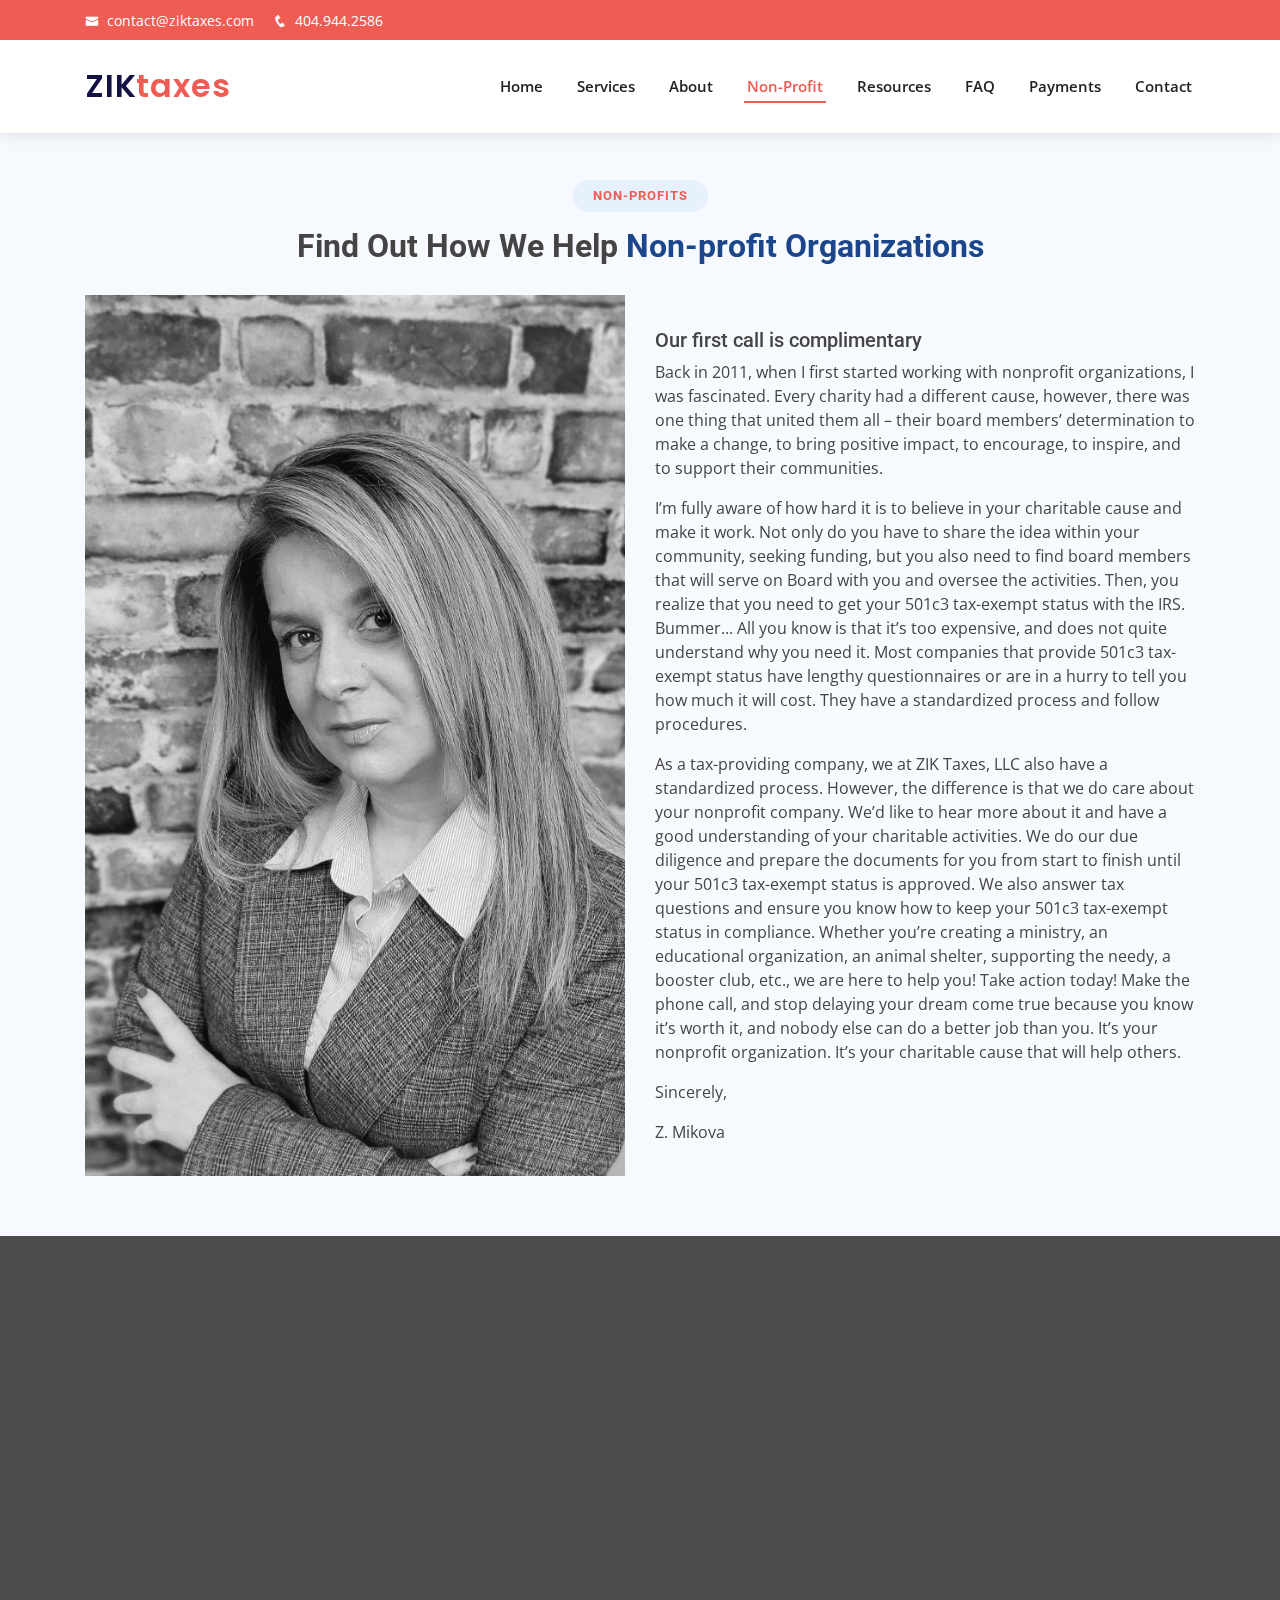
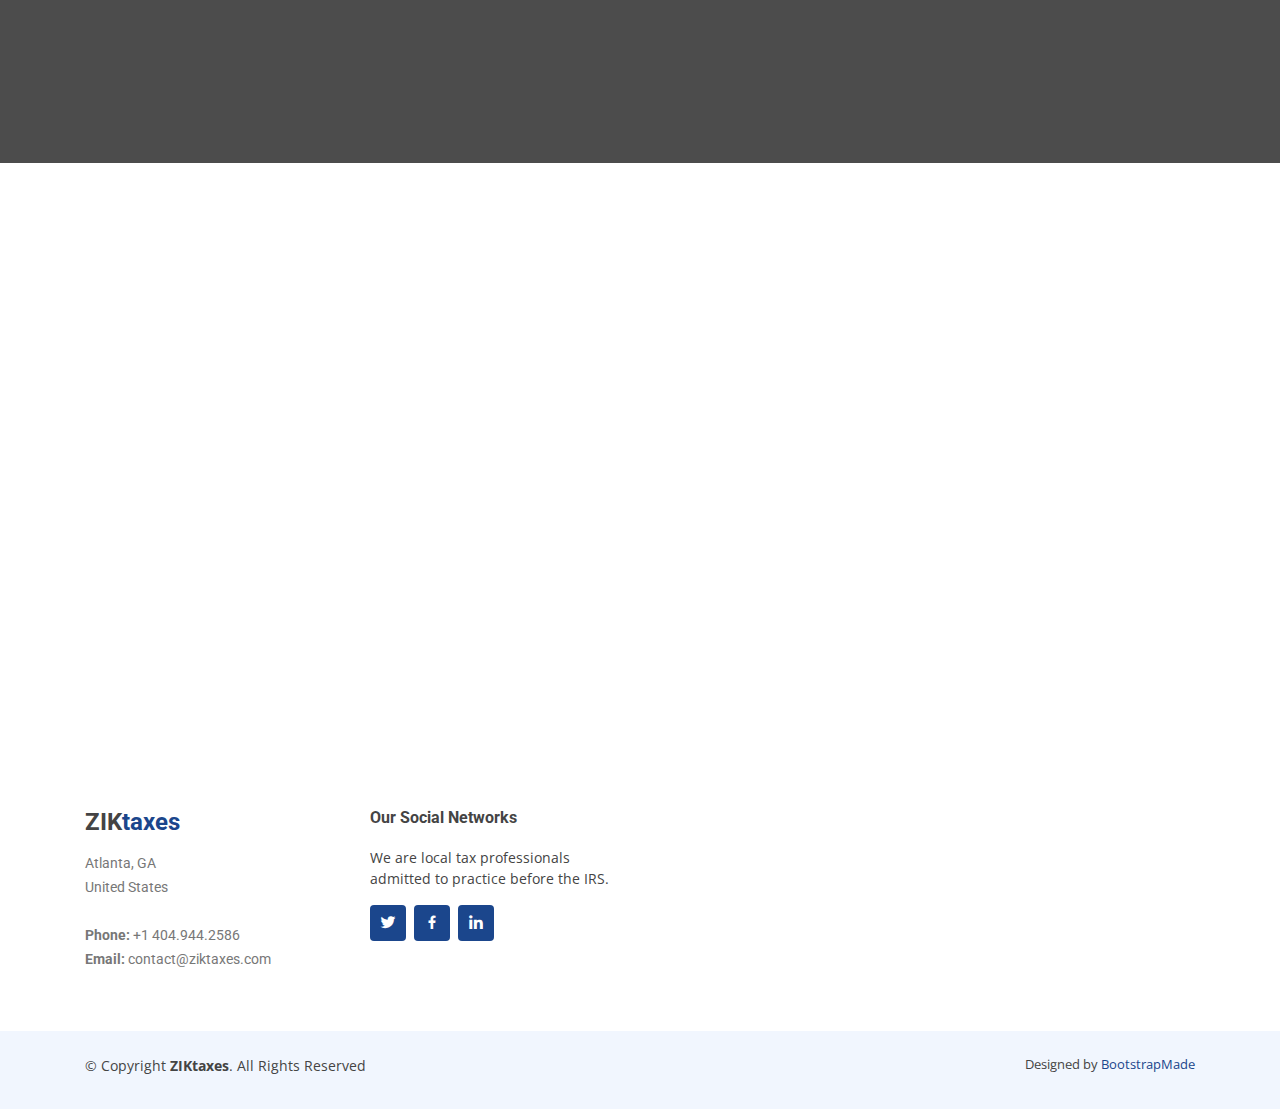
==== nonprofit.html @ ab6bdf91 "nonprofit" ====
<!DOCTYPE html>
<html lang="en">

<head>
  <meta charset="utf-8">
  <meta content="width=device-width, initial-scale=1.0" name="viewport">

  <title>ZIKtaxes Non-Profits</title>
  <meta content="" name="descriptison">
  <meta content="" name="keywords">

  <!-- Favicons -->
  <link href="assets/img/favicon.png" rel="icon">
  <link href="assets/img/apple-touch-icon.png" rel="apple-touch-icon">

  <!-- Google Fonts -->
  <link
    href="https://fonts.googleapis.com/css?family=Open+Sans:300,300i,400,400i,600,600i,700,700i|Roboto:300,300i,400,400i,500,500i,600,600i,700,700i|Poppins:300,300i,400,400i,500,500i,600,600i,700,700i"
    rel="stylesheet">

  <!-- Vendor CSS Files -->
  <link href="assets/vendor/bootstrap/css/bootstrap.min.css" rel="stylesheet">
  <link href="assets/vendor/icofont/icofont.min.css" rel="stylesheet">
  <link href="assets/vendor/boxicons/css/boxicons.min.css" rel="stylesheet">
  <link href="assets/vendor/owl.carousel/assets/owl.carousel.min.css" rel="stylesheet">
  <link href="assets/vendor/venobox/venobox.css" rel="stylesheet">
  <link href="assets/vendor/aos/aos.css" rel="stylesheet">

  <!-- Template Main CSS File -->
  <link href="assets/css/style.css" rel="stylesheet">

  <link href="assets/css/zik.css" rel="stylesheet">

  <link href="assets/css/color.css" rel="stylesheet">

  <!-- =======================================================
  * Template Name: BizLand - v1.0.1
  * Template URL: https://bootstrapmade.com/bizland-bootstrap-business-template/
  * Author: BootstrapMade.com
  * License: https://bootstrapmade.com/license/
  ======================================================== -->

</head>

<body>

  <!-- ======= Top Bar ======= -->
  <div id="topbar" class="d-none d-lg-flex align-items-center fixed-top">
    <div class="container d-flex">
      <div class="contact-info mr-auto">
        <i class="icofont-envelope"></i> <a href="mailto:contact@example.com">contact@ziktaxes.com</a>
        <i class="icofont-phone"></i> 404.944.2586
      </div>
      <!--<div class="social-links">
        <a href="#" class="twitter"><i class="icofont-twitter"></i></a>
        <a href="#" class="facebook"><i class="icofont-facebook"></i></a>
        <a href="#" class="instagram"><i class="icofont-instagram"></i></a>
        <a href="#" class="skype"><i class="icofont-skype"></i></a>
        <a href="#" class="linkedin"><i class="icofont-linkedin"></i></i></a>
      </div>-->
    </div>
  </div>

  <!-- ======= Header ======= -->
  <header id="header" class="fixed-top">
    <div class="container d-flex align-items-center">

      <h1 class="logo mr-auto"><a href="index.html">ZIK<span>taxes</span></a></h1>
      <!-- Uncomment below if you prefer to use an image logo -->
      <!-- <a href="index.html" class="logo mr-auto"><img src="assets/img/logo.png" alt=""></a>-->

      <nav class="nav-menu d-none d-lg-block">
        <ul>
          <li ><a href="index.html">Home</a></li>
          <li><a href="index.html#featured-services">Services</a></li>
          <li><a href="index.html#about">About</a></li>
         <li class="active"><a href="/nonprofit.html">Non-Profit</a></li>
          <li><a href="index.html#dates">Resources

            </a></li>
          <li><a href="index.html#faq">FAQ</a></li>

          <li><a href="index.html#ppal">Payments</a></li>
          <li><a href="index.html#contact">Contact</a></li>
        </ul>
      </nav><!-- .nav-menu -->

    </div>
  </header><!-- End Header -->

  <!-- ======= Hero Section ======= -->
 

  <main id="main">

    <!-- ======= Featured Services Section ======= -->
    <section id="featured-services" class="featured-services">
     
    </section><!-- End Featured Services Section -->

    <!-- ======= About Section ======= -->
    <section class="about section-bg">
      <div class="container" data-aos="fade-up">

        <div class="section-title">
          <h2>Non-Profits</h2>
          <h3>Find Out How We Help  <span>Non-profit Organizations</span></h3>

        </div>

        <div class="row">
          <div class="col-lg-6" data-aos="zoom-out" data-aos-delay="100">
            <img src="assets/img/zm.jpg" class="img-fluid" alt="">
          </div>
          <div class="col-lg-6 pt-4 pt-lg-0 content d-flex flex-column justify-content-center" data-aos="fade-up"
            data-aos-delay="100">
          
        
          
                <div>
                  <h5>Our first call is complimentary</h5>
                  <p>Back in 2011, when I first started working with nonprofit organizations, I was fascinated. Every charity had a different cause, however, 
                    there was one thing that united them all – their board members’ determination to make a change, to bring positive impact, to encourage, 
                    to inspire, and to support their communities. 
                    </p>
                    <p>I’m fully aware of how hard it is to believe in your charitable cause and make it work. Not only do you have to share the idea within your community, 
                        seeking funding, but you also need to find board members that will serve on Board with you and oversee the activities. Then, you realize that you need 
                        to get your 501c3 tax-exempt status with the IRS. Bummer... All you know is that it’s too expensive, and does not quite understand why you need it. 
                        Most companies that provide 501c3 tax-exempt status have lengthy questionnaires or are in a hurry to tell you how much it will cost. They have a 
                        standardized process and follow procedures. 
                        </p>
                        <p>As a tax-providing company, we at ZIK Taxes, LLC also have a standardized process. However, the difference is that we do care about your nonprofit company. 
                            We’d like to hear more about it and have a good understanding of your charitable activities. We do our due diligence and prepare the documents for you from 
                            start to finish until your 501c3 tax-exempt status is approved. We also answer tax questions and ensure you know how to keep your 501c3 tax-exempt status in 
                            compliance. Whether you’re creating a ministry, an educational organization, an animal shelter, supporting the needy, a booster club, etc., we are here to help 
                            you! Take action today! Make the phone call, and stop delaying your dream come true because you know it’s worth it, and nobody else can do a better job than you.
                            It’s your nonprofit organization. It’s your charitable cause that will help others.
                            </p>
                            <p>Sincerely,   </p>
                               <p> Z. Mikova   </p>
                               
                                
                                
                </div>
         
          </div>
        </div>

      </div>
    </section><!-- End About Section -->





    <!-- ======= Testimonials Section ======= -->
    <section id="testimonials" class="testimonials">
      <div class="container" data-aos="zoom-in">

        <div class="owl-carousel testimonials-carousel">

          <div class="testimonial-item">
           
            <h3></h3> MVIMWA HOLY SPIRIT ABBEY</h3>
            <h4>Br. Peter </h4>
            <p>
              <i class="bx bxs-quote-alt-left quote-icon-left"></i>
              "Thank for your help Tina,
You went over and beyond to provide a first class service, For your advice and clarification of the process you 
provided in a short period of time was remarkable. I Also like the way you do things professionally; You waste 
no time explaining every process that is involved and kept me informed about every step, it assured me how 
professional and expert you are in your work, Thanks and keep up the way you are doing. If someone would ask 
me where to go for help with this kind of issue, you are on top, I don’t see anyone else like you. You are a 
right person to talk to especially for 501c3 seekers. Thank you for your help and support Tina!, and may God continue to bless you.

              <i class="bx bxs-quote-alt-right quote-icon-right"></i>
            </p>
          </div>

          <div class="testimonial-item">
            <h3>BULGARIAN SCHOOL OF ATLANTA PARENT FOUNDATION INC</h3>
            <h4>Gergana Ivanova</h4>
            <p>
              <i class="bx bxs-quote-alt-left quote-icon-left"></i>
              Working with Zlatina in the summer of 2021 was such a pleasure. She helped us set up our PTO nonprofit with her practical and professional approach. 
              She was knowledgeable, and her top expertise helped pave the way to a smooth and quick resolution of our case with the local Georgia State and federal
               IRS authorities. We had our first consultation with Zlatina on June 21. By the end of the same month, we had collected all documents she had recommended.
                She successfully submitted our application for Georgia Business Formation and consequently filed our fast-track form for 501c3 nonprofit status with the 
                IRS. On September 24 our PTO received official nonprofit status from the IRS, and we couldn't be happier with this outcome. We are forever grateful to 
                Zlatina for the invaluable advice, for coming up with the nonprofit idea in the first place and for the numerous possibilities this has opened for us at 
                the Bulgarian School of Atlanta Parent Foundation. We can now carry out much more effective fundraising campaigns and thus serve our community's students, 
                teachers, and parents on a much larger scale. We highly recommend Zlatina to anyone looking for expert nonprofit and tax advice.
              <i class="bx bxs-quote-alt-right quote-icon-right"></i>
            </p>
          </div>

          <div class="testimonial-item">
            <h3>AFRICAN BENEDICTINE SISTERS OF NDANDA,INC.</h3>
            <h4>Natalia Gunda</h4>
            <p>
              <i class="bx bxs-quote-alt-left quote-icon-left"></i>
              With great honor, I would like to express my sincere gratitude to the ZIK Taxes LLC team for incredible, knowledgeable and professional work. You and your company 
              were present and helpful any time I asked for your assistance. I was confused when I realized that I can not do this complicated job, but you made it happen. I will 
              be an ambassador to everyone who wants the job to be done professionally and efficiently. Thank you so much!
              <i class="bx bxs-quote-alt-right quote-icon-right"></i>
            </p>
          </div>

        </div>

      </div>
    </section><!-- End Testimonials Section -->

    <!-- ======= Frequently Asked Questions Section ======= -->
    

    <!-- ======= Contact Section ======= -->
    <section id="contact" class="contact">
      <div class="container" data-aos="fade-up">

        <div class="section-title">
          <h2>Contact</h2>
          <h3><span>Contact Us</span></h3>
        </div>

        <div class="row" data-aos="fade-up" data-aos-delay="100">
          <div class="col-lg-6">
            <div class="info-box mb-4">
              <i class="bx bx-map"></i>
              <h3>Our Address</h3>
              <p>Atlanta, GA</p>
            </div>
          </div>

          <div class="col-lg-3 col-md-6">
            <div class="info-box  mb-4">
              <i class="bx bx-envelope"></i>
              <h3>Email Us</h3>
              <p>contact@ziktaxes.com</p>
            </div>
          </div>

          <div class="col-lg-3 col-md-6">
            <div class="info-box  mb-4">
              <i class="bx bx-phone-call"></i>
              <h3>Call Us</h3>
              <p>404.944.2586</p>
            </div>
          </div>

        </div>

        <div class="row" data-aos="fade-up" data-aos-delay="100">

          <div class="col-lg-6 ">
            <iframe class="mb-4 mb-lg-0"
              src="https://www.google.com/maps/embed?pb=!1m18!1m12!1m3!1d212270.7411321579!2d-84.56068880457461!3d33.767633772689834!2m3!1f0!2f0!3f0!3m2!1i1024!2i768!4f13.1!3m3!1m2!1s0x88f5045d6993098d%3A0x66fede2f990b630b!2sAtlanta%2C%20GA!5e0!3m2!1sen!2sus!4v1597689252906!5m2!1sen!2sus"
              frameborder="0" style="border:0; width: 100%; height: 150px;" allowfullscreen></iframe>
          </div>

          <div class="col-lg-6">
            <form action="forms/contact.php" method="post" role="form" class="php-email-form">





              <div class="text-center">

                <button type="button" class="btn btncolor"><a target=”_blank”
                    href="https://calendly.com/scheduletimezm/15min" return false;>Schedule an Appointment </a>
                </button>
              </div>
            </form>
          </div>

        </div>

      </div>
    </section><!-- End Contact Section -->

  </main><!-- End #main -->

  <!-- ======= Footer ======= -->
  <footer id="footer">


    <div class="footer-top">
      <div class="container">
        <div class="row">

          <div class="col-lg-3 col-md-6 footer-contact">
            <h3>ZIK<span>taxes</span></h3>
            <p>
              Atlanta, GA <br>
              United States <br><br>
              <strong>Phone:</strong> +1 404.944.2586<br>
              <strong>Email:</strong> contact@ziktaxes.com<br>
            </p>
          </div>
          <div class="col-lg-3 col-md-6 footer-links">
            <h4>Our Social Networks</h4>
            <p>We are local tax professionals admitted to practice before the IRS.</p>
            <div class="social-links mt-3">
              <a href="#" class="twitter"><i class="bx bxl-twitter"></i></a>
              <a href="#" class="facebook"><i class="bx bxl-facebook"></i></a>
              <a href="#" class="linkedin"><i class="bx bxl-linkedin"></i></a>
            </div>
          </div>

        </div>
      </div>
    </div>

    <div class="container py-4">
      <div class="copyright">
        &copy; Copyright <strong><span>ZIKtaxes</span></strong>. All Rights Reserved
      </div>
      <div class="credits">
        <!-- All the links in the footer should remain intact. -->
        <!-- You can delete the links only if you purchased the pro version. -->
        <!-- Licensing information: https://bootstrapmade.com/license/ -->
        <!-- Purchase the pro version with working PHP/AJAX contact form: https://bootstrapmade.com/bizland-bootstrap-business-template/ -->
        Designed by <a href="https://bootstrapmade.com/">BootstrapMade</a>
      </div>
    </div>
  </footer><!-- End Footer -->

  <div id="preloader"></div>
  <a href="#" class="back-to-top"><i class="icofont-simple-up"></i></a>

  <!-- Calendly link widget begin -->
  <link href="https://assets.calendly.com/assets/external/widget.css" rel="stylesheet">
  <script src="https://assets.calendly.com/assets/external/widget.js" type="text/javascript"></script>
  <!-- Calendly link widget end -->

  <!-- Vendor JS Files -->
  <script src="assets/vendor/jquery/jquery.min.js"></script>
  <script src="assets/vendor/bootstrap/js/bootstrap.bundle.min.js"></script>
  <script src="assets/vendor/jquery.easing/jquery.easing.min.js"></script>
  <script src="assets/vendor/php-email-form/validate.js"></script>
  <script src="assets/vendor/waypoints/jquery.waypoints.min.js"></script>
  <script src="assets/vendor/counterup/counterup.min.js"></script>
  <script src="assets/vendor/owl.carousel/owl.carousel.min.js"></script>
  <script src="assets/vendor/isotope-layout/isotope.pkgd.min.js"></script>
  <script src="assets/vendor/venobox/venobox.min.js"></script>
  <script src="assets/vendor/aos/aos.js"></script>

  <!-- Template Main JS File -->
  <script src="assets/js/main.js"></script>


</body>

</html>
---- assets/vendor/venobox/venobox.css ----
/* ------ venobox.css --------*/
.vbox-overlay *, .vbox-overlay *:before, .vbox-overlay *:after{
    -webkit-backface-visibility: hidden;
    -webkit-box-sizing:border-box;
    -moz-box-sizing:border-box;
    box-sizing:border-box;
}
.vbox-overlay * { 
    -webkit-backface-visibility: visible;
    backface-visibility: visible;
}
.vbox-overlay{
    display: -webkit-flex;
    display: flex;
    -webkit-flex-direction: column;
    flex-direction: column;
    -webkit-justify-content: center;
    justify-content: center;
    -webkit-align-items: center;
    align-items: center;
    position: fixed;
    left: 0;
    top: 0;
    bottom: 0;
    right: 0;
    z-index: 999999;
}

/* ----- navigation ----- */
.vbox-title{
    width: 100%;
    height: 40px;
    float: left;
    text-align: center;
    line-height: 28px;
    font-size: 12px;
    padding: 6px 50px;
    overflow: hidden;
    position: fixed;
    display: none;
    left: 0;
    z-index: 89;
}
.vbox-close{
    cursor: pointer;
    position: fixed;
    top: -1px;
    right: 0;
    width: 50px;
    height: 40px;
    padding: 6px;
    display: block;
    background-position:10px center;
    overflow: hidden;
    font-size: 24px;
    line-height: 1;
    text-align: center;
    z-index: 99;
}
.vbox-left{
    cursor: pointer;
    position: fixed;
    left: 0;
    height: 40px;
    overflow: hidden;
    line-height: 28px;
    font-size: 12px;
    z-index: 99;
    display: flex;
    align-items:center;
}
.vbox-num{
    display: inline-block;
    margin: 6px 0 6px 15px;
}
/* ----- Social share ----- */
.vbox-share{
    line-height: 28px;
    font-size: 12px;
    overflow: hidden;
    position: fixed;
    left: 0;
    z-index: 98;
    display: flex;
    align-items:center;
    justify-content: center;
    width: 100%;
    text-align: center;
}
.vbox-share svg{
    max-height: 28px;
    width: 28px;
    z-index: 10;
    margin-left: 12px;
    margin-top: 6px;
    margin-bottom: 6px;
    vertical-align: middle;
}


/* ----- navigation ARROWS ----- */
.vbox-next, .vbox-prev{
    position: fixed;
    top: 50%;
    margin-top: -15px;
    overflow: hidden;
    cursor: pointer;
    display: block;
    width: 45px;
    height: 45px;
    z-index: 99;
}
.vbox-next span, .vbox-prev span{
    position: relative;
    width: 20px;
    height: 20px;
    border: 2px solid transparent;
    border-top-color: #B6B6B6;
    border-right-color: #B6B6B6;
    text-indent: -100px;
    position: absolute;
    top: 8px;
    display: block;
}
.vbox-prev{
    left: 15px;
}
.vbox-next{
    right: 15px;
}
.vbox-prev span{
    left: 10px;
    -ms-transform: rotate(-135deg);
    -webkit-transform: rotate(-135deg);
    transform: rotate(-135deg);
}
.vbox-next span{
    -ms-transform: rotate(45deg);
    -webkit-transform: rotate(45deg);
    transform: rotate(45deg);
    right: 10px;
}
/* ------- inline window ------ */
.vbox-inline{
    width: 420px;
    height: 315px;
    height: 70vh;
    padding: 10px;
    background: #fff;
    margin: 0 auto;
    overflow: auto;
    text-align: left;
}
/* ------- Video & iFrames window ------ */
.venoframe{
    max-width: 100%;
    width: 100%;
    border: none;
    width: 100%;
    height: 260px;
    height: 70vh;
}
.venoframe.vbvid{
    height: 260px;
}
@media (min-width: 768px) {
    .venoframe, .vbox-inline{
        width: 90%;
        height: 360px;
        height: 70vh;
    }
    .venoframe.vbvid{
        width: 640px;
        height: 360px;
    }
}
@media (min-width: 992px) {
    .venoframe, .vbox-inline{
        max-width: 1200px;
        width: 80%;
        height: 540px;
        height: 70vh;
    }
    .venoframe.vbvid{
        width: 960px;
        height: 540px;
    }
}
/* 
Please do NOT edit this part! 
or at least read this note: http://i.imgur.com/7C0ws9e.gif
*/
.vbox-open{
    overflow: hidden;
}
.vbox-container{
    position: absolute;
    left: 0;
    right: 0;
    top: 0;
    bottom: 0;
    overflow-x: hidden;
    overflow-y: scroll;
    overflow-scrolling: touch;
    -webkit-overflow-scrolling: touch;
    z-index: 20;
    max-height: 100%;

}

.vbox-content{
    text-align: center;
    float: left;
    width: 100%;
    position: relative;
    overflow: hidden;
    padding: 20px 4%;
}
.vbox-container img{
    max-width: 100%;
    height: auto;
}
.vbox-figlio{
    box-shadow: 0 0 12px rgba(0,0,0,0.19), 0 6px 6px rgba(0,0,0,0.23);
    max-width: 100%;
    text-align: initial;
}
img.vbox-figlio{
    -webkit-user-select: none;
-khtml-user-select: none;
-moz-user-select: none;
-o-user-select: none;
user-select: none;
}
.vbox-content.swipe-left{
    margin-left: -200px !important;
}
.vbox-content.swipe-right{
    margin-left: 200px !important;
}
.vbox-animated{
    webkit-transition: margin 300ms ease-out;
    transition: margin 300ms ease-out;
}

/* ---------- preloader ----------
 * SPINKIT 
 * http://tobiasahlin.com/spinkit/
-------------------------------- */
.sk-double-bounce,.sk-rotating-plane{width:40px;height:40px;margin:40px auto}.sk-rotating-plane{background-color:#333;-webkit-animation:sk-rotatePlane 1.2s infinite ease-in-out;animation:sk-rotatePlane 1.2s infinite ease-in-out}@-webkit-keyframes sk-rotatePlane{0%{-webkit-transform:perspective(120px) rotateX(0) rotateY(0);transform:perspective(120px) rotateX(0) rotateY(0)}50%{-webkit-transform:perspective(120px) rotateX(-180.1deg) rotateY(0);transform:perspective(120px) rotateX(-180.1deg) rotateY(0)}100%{-webkit-transform:perspective(120px) rotateX(-180deg) rotateY(-179.9deg);transform:perspective(120px) rotateX(-180deg) rotateY(-179.9deg)}}@keyframes sk-rotatePlane{0%{-webkit-transform:perspective(120px) rotateX(0) rotateY(0);transform:perspective(120px) rotateX(0) rotateY(0)}50%{-webkit-transform:perspective(120px) rotateX(-180.1deg) rotateY(0);transform:perspective(120px) rotateX(-180.1deg) rotateY(0)}100%{-webkit-transform:perspective(120px) rotateX(-180deg) rotateY(-179.9deg);transform:perspective(120px) rotateX(-180deg) rotateY(-179.9deg)}}.sk-double-bounce{position:relative}.sk-double-bounce .sk-child{width:100%;height:100%;border-radius:50%;background-color:#333;opacity:.6;position:absolute;top:0;left:0;-webkit-animation:sk-doubleBounce 2s infinite ease-in-out;animation:sk-doubleBounce 2s infinite ease-in-out}.sk-chasing-dots .sk-child,.sk-spinner-pulse,.sk-three-bounce .sk-child{background-color:#333;border-radius:100%}.sk-double-bounce .sk-double-bounce2{-webkit-animation-delay:-1s;animation-delay:-1s}@-webkit-keyframes sk-doubleBounce{0%,100%{-webkit-transform:scale(0);transform:scale(0)}50%{-webkit-transform:scale(1);transform:scale(1)}}@keyframes sk-doubleBounce{0%,100%{-webkit-transform:scale(0);transform:scale(0)}50%{-webkit-transform:scale(1);transform:scale(1)}}.sk-wave{margin:40px auto;width:50px;height:40px;text-align:center;font-size:10px}.sk-wave .sk-rect{background-color:#333;height:100%;width:6px;display:inline-block;-webkit-animation:sk-waveStretchDelay 1.2s infinite ease-in-out;animation:sk-waveStretchDelay 1.2s infinite ease-in-out}.sk-wave .sk-rect1{-webkit-animation-delay:-1.2s;animation-delay:-1.2s}.sk-wave .sk-rect2{-webkit-animation-delay:-1.1s;animation-delay:-1.1s}.sk-wave .sk-rect3{-webkit-animation-delay:-1s;animation-delay:-1s}.sk-wave .sk-rect4{-webkit-animation-delay:-.9s;animation-delay:-.9s}.sk-wave .sk-rect5{-webkit-animation-delay:-.8s;animation-delay:-.8s}@-webkit-keyframes sk-waveStretchDelay{0%,100%,40%{-webkit-transform:scaleY(.4);transform:scaleY(.4)}20%{-webkit-transform:scaleY(1);transform:scaleY(1)}}@keyframes sk-waveStretchDelay{0%,100%,40%{-webkit-transform:scaleY(.4);transform:scaleY(.4)}20%{-webkit-transform:scaleY(1);transform:scaleY(1)}}.sk-wandering-cubes{margin:40px auto;width:40px;height:40px;position:relative}.sk-wandering-cubes .sk-cube{background-color:#333;width:10px;height:10px;position:absolute;top:0;left:0;-webkit-animation:sk-wanderingCube 1.8s ease-in-out -1.8s infinite both;animation:sk-wanderingCube 1.8s ease-in-out -1.8s infinite both}.sk-chasing-dots,.sk-spinner-pulse{width:40px;height:40px;margin:40px auto}.sk-wandering-cubes .sk-cube2{-webkit-animation-delay:-.9s;animation-delay:-.9s}@-webkit-keyframes sk-wanderingCube{0%{-webkit-transform:rotate(0);transform:rotate(0)}25%{-webkit-transform:translateX(30px) rotate(-90deg) scale(.5);transform:translateX(30px) rotate(-90deg) scale(.5)}50%{-webkit-transform:translateX(30px) translateY(30px) rotate(-179deg);transform:translateX(30px) translateY(30px) rotate(-179deg)}50.1%{-webkit-transform:translateX(30px) translateY(30px) rotate(-180deg);transform:translateX(30px) translateY(30px) rotate(-180deg)}75%{-webkit-transform:translateX(0) translateY(30px) rotate(-270deg) scale(.5);transform:translateX(0) translateY(30px) rotate(-270deg) scale(.5)}100%{-webkit-transform:rotate(-360deg);transform:rotate(-360deg)}}@keyframes sk-wanderingCube{0%{-webkit-transform:rotate(0);transform:rotate(0)}25%{-webkit-transform:translateX(30px) rotate(-90deg) scale(.5);transform:translateX(30px) rotate(-90deg) scale(.5)}50%{-webkit-transform:translateX(30px) translateY(30px) rotate(-179deg);transform:translateX(30px) translateY(30px) rotate(-179deg)}50.1%{-webkit-transform:translateX(30px) translateY(30px) rotate(-180deg);transform:translateX(30px) translateY(30px) rotate(-180deg)}75%{-webkit-transform:translateX(0) translateY(30px) rotate(-270deg) scale(.5);transform:translateX(0) translateY(30px) rotate(-270deg) scale(.5)}100%{-webkit-transform:rotate(-360deg);transform:rotate(-360deg)}}.sk-spinner-pulse{-webkit-animation:sk-pulseScaleOut 1s infinite ease-in-out;animation:sk-pulseScaleOut 1s infinite ease-in-out}@-webkit-keyframes sk-pulseScaleOut{0%{-webkit-transform:scale(0);transform:scale(0)}100%{-webkit-transform:scale(1);transform:scale(1);opacity:0}}@keyframes sk-pulseScaleOut{0%{-webkit-transform:scale(0);transform:scale(0)}100%{-webkit-transform:scale(1);transform:scale(1);opacity:0}}.sk-chasing-dots{position:relative;text-align:center;-webkit-animation:sk-chasingDotsRotate 2s infinite linear;animation:sk-chasingDotsRotate 2s infinite linear}.sk-chasing-dots .sk-child{width:60%;height:60%;display:inline-block;position:absolute;top:0;-webkit-animation:sk-chasingDotsBounce 2s infinite ease-in-out;animation:sk-chasingDotsBounce 2s infinite ease-in-out}.sk-chasing-dots .sk-dot2{top:auto;bottom:0;-webkit-animation-delay:-1s;animation-delay:-1s}@-webkit-keyframes sk-chasingDotsRotate{100%{-webkit-transform:rotate(360deg);transform:rotate(360deg)}}@keyframes sk-chasingDotsRotate{100%{-webkit-transform:rotate(360deg);transform:rotate(360deg)}}@-webkit-keyframes sk-chasingDotsBounce{0%,100%{-webkit-transform:scale(0);transform:scale(0)}50%{-webkit-transform:scale(1);transform:scale(1)}}@keyframes sk-chasingDotsBounce{0%,100%{-webkit-transform:scale(0);transform:scale(0)}50%{-webkit-transform:scale(1);transform:scale(1)}}.sk-three-bounce{margin:40px auto;width:80px;text-align:center}.sk-three-bounce .sk-child{width:20px;height:20px;display:inline-block;-webkit-animation:sk-three-bounce 1.4s ease-in-out 0s infinite both;animation:sk-three-bounce 1.4s ease-in-out 0s infinite both}.sk-circle .sk-child:before,.sk-fading-circle .sk-circle:before{display:block;border-radius:100%;content:'';background-color:#333}.sk-three-bounce .sk-bounce1{-webkit-animation-delay:-.32s;animation-delay:-.32s}.sk-three-bounce .sk-bounce2{-webkit-animation-delay:-.16s;animation-delay:-.16s}@-webkit-keyframes sk-three-bounce{0%,100%,80%{-webkit-transform:scale(0);transform:scale(0)}40%{-webkit-transform:scale(1);transform:scale(1)}}@keyframes sk-three-bounce{0%,100%,80%{-webkit-transform:scale(0);transform:scale(0)}40%{-webkit-transform:scale(1);transform:scale(1)}}.sk-circle{margin:40px auto;width:40px;height:40px;position:relative}.sk-circle .sk-child{width:100%;height:100%;position:absolute;left:0;top:0}.sk-circle .sk-child:before{margin:0 auto;width:15%;height:15%;-webkit-animation:sk-circleBounceDelay 1.2s infinite ease-in-out both;animation:sk-circleBounceDelay 1.2s infinite ease-in-out both}.sk-circle .sk-circle2{-webkit-transform:rotate(30deg);-ms-transform:rotate(30deg);transform:rotate(30deg)}.sk-circle .sk-circle3{-webkit-transform:rotate(60deg);-ms-transform:rotate(60deg);transform:rotate(60deg)}.sk-circle .sk-circle4{-webkit-transform:rotate(90deg);-ms-transform:rotate(90deg);transform:rotate(90deg)}.sk-circle .sk-circle5{-webkit-transform:rotate(120deg);-ms-transform:rotate(120deg);transform:rotate(120deg)}.sk-circle .sk-circle6{-webkit-transform:rotate(150deg);-ms-transform:rotate(150deg);transform:rotate(150deg)}.sk-circle .sk-circle7{-webkit-transform:rotate(180deg);-ms-transform:rotate(180deg);transform:rotate(180deg)}.sk-circle .sk-circle8{-webkit-transform:rotate(210deg);-ms-transform:rotate(210deg);transform:rotate(210deg)}.sk-circle .sk-circle9{-webkit-transform:rotate(240deg);-ms-transform:rotate(240deg);transform:rotate(240deg)}.sk-circle .sk-circle10{-webkit-transform:rotate(270deg);-ms-transform:rotate(270deg);transform:rotate(270deg)}.sk-circle .sk-circle11{-webkit-transform:rotate(300deg);-ms-transform:rotate(300deg);transform:rotate(300deg)}.sk-circle .sk-circle12{-webkit-transform:rotate(330deg);-ms-transform:rotate(330deg);transform:rotate(330deg)}.sk-circle .sk-circle2:before{-webkit-animation-delay:-1.1s;animation-delay:-1.1s}.sk-circle .sk-circle3:before{-webkit-animation-delay:-1s;animation-delay:-1s}.sk-circle .sk-circle4:before{-webkit-animation-delay:-.9s;animation-delay:-.9s}.sk-circle .sk-circle5:before{-webkit-animation-delay:-.8s;animation-delay:-.8s}.sk-circle .sk-circle6:before{-webkit-animation-delay:-.7s;animation-delay:-.7s}.sk-circle .sk-circle7:before{-webkit-animation-delay:-.6s;animation-delay:-.6s}.sk-circle .sk-circle8:before{-webkit-animation-delay:-.5s;animation-delay:-.5s}.sk-circle .sk-circle9:before{-webkit-animation-delay:-.4s;animation-delay:-.4s}.sk-circle .sk-circle10:before{-webkit-animation-delay:-.3s;animation-delay:-.3s}.sk-circle .sk-circle11:before{-webkit-animation-delay:-.2s;animation-delay:-.2s}.sk-circle .sk-circle12:before{-webkit-animation-delay:-.1s;animation-delay:-.1s}@-webkit-keyframes sk-circleBounceDelay{0%,100%,80%{-webkit-transform:scale(0);transform:scale(0)}40%{-webkit-transform:scale(1);transform:scale(1)}}@keyframes sk-circleBounceDelay{0%,100%,80%{-webkit-transform:scale(0);transform:scale(0)}40%{-webkit-transform:scale(1);transform:scale(1)}}.sk-cube-grid{width:40px;height:40px;margin:40px auto}.sk-cube-grid .sk-cube{width:33.33%;height:33.33%;background-color:#333;float:left;-webkit-animation:sk-cubeGridScaleDelay 1.3s infinite ease-in-out;animation:sk-cubeGridScaleDelay 1.3s infinite ease-in-out}.sk-cube-grid .sk-cube1{-webkit-animation-delay:.2s;animation-delay:.2s}.sk-cube-grid .sk-cube2{-webkit-animation-delay:.3s;animation-delay:.3s}.sk-cube-grid .sk-cube3{-webkit-animation-delay:.4s;animation-delay:.4s}.sk-cube-grid .sk-cube4{-webkit-animation-delay:.1s;animation-delay:.1s}.sk-cube-grid .sk-cube5{-webkit-animation-delay:.2s;animation-delay:.2s}.sk-cube-grid .sk-cube6{-webkit-animation-delay:.3s;animation-delay:.3s}.sk-cube-grid .sk-cube7{-webkit-animation-delay:0ms;animation-delay:0ms}.sk-cube-grid .sk-cube8{-webkit-animation-delay:.1s;animation-delay:.1s}.sk-cube-grid .sk-cube9{-webkit-animation-delay:.2s;animation-delay:.2s}@-webkit-keyframes sk-cubeGridScaleDelay{0%,100%,70%{-webkit-transform:scale3D(1,1,1);transform:scale3D(1,1,1)}35%{-webkit-transform:scale3D(0,0,1);transform:scale3D(0,0,1)}}@keyframes sk-cubeGridScaleDelay{0%,100%,70%{-webkit-transform:scale3D(1,1,1);transform:scale3D(1,1,1)}35%{-webkit-transform:scale3D(0,0,1);transform:scale3D(0,0,1)}}.sk-fading-circle{margin:40px auto;width:40px;height:40px;position:relative}.sk-fading-circle .sk-circle{width:100%;height:100%;position:absolute;left:0;top:0}.sk-fading-circle .sk-circle:before{margin:0 auto;width:15%;height:15%;-webkit-animation:sk-circleFadeDelay 1.2s infinite ease-in-out both;animation:sk-circleFadeDelay 1.2s infinite ease-in-out both}.sk-fading-circle .sk-circle2{-webkit-transform:rotate(30deg);-ms-transform:rotate(30deg);transform:rotate(30deg)}.sk-fading-circle .sk-circle3{-webkit-transform:rotate(60deg);-ms-transform:rotate(60deg);transform:rotate(60deg)}.sk-fading-circle .sk-circle4{-webkit-transform:rotate(90deg);-ms-transform:rotate(90deg);transform:rotate(90deg)}.sk-fading-circle .sk-circle5{-webkit-transform:rotate(120deg);-ms-transform:rotate(120deg);transform:rotate(120deg)}.sk-fading-circle .sk-circle6{-webkit-transform:rotate(150deg);-ms-transform:rotate(150deg);transform:rotate(150deg)}.sk-fading-circle .sk-circle7{-webkit-transform:rotate(180deg);-ms-transform:rotate(180deg);transform:rotate(180deg)}.sk-fading-circle .sk-circle8{-webkit-transform:rotate(210deg);-ms-transform:rotate(210deg);transform:rotate(210deg)}.sk-fading-circle .sk-circle9{-webkit-transform:rotate(240deg);-ms-transform:rotate(240deg);transform:rotate(240deg)}.sk-fading-circle .sk-circle10{-webkit-transform:rotate(270deg);-ms-transform:rotate(270deg);transform:rotate(270deg)}.sk-fading-circle .sk-circle11{-webkit-transform:rotate(300deg);-ms-transform:rotate(300deg);transform:rotate(300deg)}.sk-fading-circle .sk-circle12{-webkit-transform:rotate(330deg);-ms-transform:rotate(330deg);transform:rotate(330deg)}.sk-fading-circle .sk-circle2:before{-webkit-animation-delay:-1.1s;animation-delay:-1.1s}.sk-fading-circle .sk-circle3:before{-webkit-animation-delay:-1s;animation-delay:-1s}.sk-fading-circle .sk-circle4:before{-webkit-animation-delay:-.9s;animation-delay:-.9s}.sk-fading-circle .sk-circle5:before{-webkit-animation-delay:-.8s;animation-delay:-.8s}.sk-fading-circle .sk-circle6:before{-webkit-animation-delay:-.7s;animation-delay:-.7s}.sk-fading-circle .sk-circle7:before{-webkit-animation-delay:-.6s;animation-delay:-.6s}.sk-fading-circle .sk-circle8:before{-webkit-animation-delay:-.5s;animation-delay:-.5s}.sk-fading-circle .sk-circle9:before{-webkit-animation-delay:-.4s;animation-delay:-.4s}.sk-fading-circle .sk-circle10:before{-webkit-animation-delay:-.3s;animation-delay:-.3s}.sk-fading-circle .sk-circle11:before{-webkit-animation-delay:-.2s;animation-delay:-.2s}.sk-fading-circle .sk-circle12:before{-webkit-animation-delay:-.1s;animation-delay:-.1s}@-webkit-keyframes sk-circleFadeDelay{0%,100%,39%{opacity:0}40%{opacity:1}}@keyframes sk-circleFadeDelay{0%,100%,39%{opacity:0}40%{opacity:1}}.sk-folding-cube{margin:40px auto;width:40px;height:40px;position:relative;-webkit-transform:rotateZ(45deg);transform:rotateZ(45deg)}.sk-folding-cube .sk-cube{float:left;width:50%;height:50%;position:relative;-webkit-transform:scale(1.1);-ms-transform:scale(1.1);transform:scale(1.1)}.sk-folding-cube .sk-cube:before{content:'';position:absolute;top:0;left:0;width:100%;height:100%;background-color:#333;-webkit-animation:sk-foldCubeAngle 2.4s infinite linear both;animation:sk-foldCubeAngle 2.4s infinite linear both;-webkit-transform-origin:100% 100%;-ms-transform-origin:100% 100%;transform-origin:100% 100%}.sk-folding-cube .sk-cube2{-webkit-transform:scale(1.1) rotateZ(90deg);transform:scale(1.1) rotateZ(90deg)}.sk-folding-cube .sk-cube3{-webkit-transform:scale(1.1) rotateZ(180deg);transform:scale(1.1) rotateZ(180deg)}.sk-folding-cube .sk-cube4{-webkit-transform:scale(1.1) rotateZ(270deg);transform:scale(1.1) rotateZ(270deg)}.sk-folding-cube .sk-cube2:before{-webkit-animation-delay:.3s;animation-delay:.3s}.sk-folding-cube .sk-cube3:before{-webkit-animation-delay:.6s;animation-delay:.6s}.sk-folding-cube .sk-cube4:before{-webkit-animation-delay:.9s;animation-delay:.9s}@-webkit-keyframes sk-foldCubeAngle{0%,10%{-webkit-transform:perspective(140px) rotateX(-180deg);transform:perspective(140px) rotateX(-180deg);opacity:0}25%,75%{-webkit-transform:perspective(140px) rotateX(0);transform:perspective(140px) rotateX(0);opacity:1}100%,90%{-webkit-transform:perspective(140px) rotateY(180deg);transform:perspective(140px) rotateY(180deg);opacity:0}}@keyframes sk-foldCubeAngle{0%,10%{-webkit-transform:perspective(140px) rotateX(-180deg);transform:perspective(140px) rotateX(-180deg);opacity:0}25%,75%{-webkit-transform:perspective(140px) rotateX(0);transform:perspective(140px) rotateX(0);opacity:1}100%,90%{-webkit-transform:perspective(140px) rotateY(180deg);transform:perspective(140px) rotateY(180deg);opacity:0}}
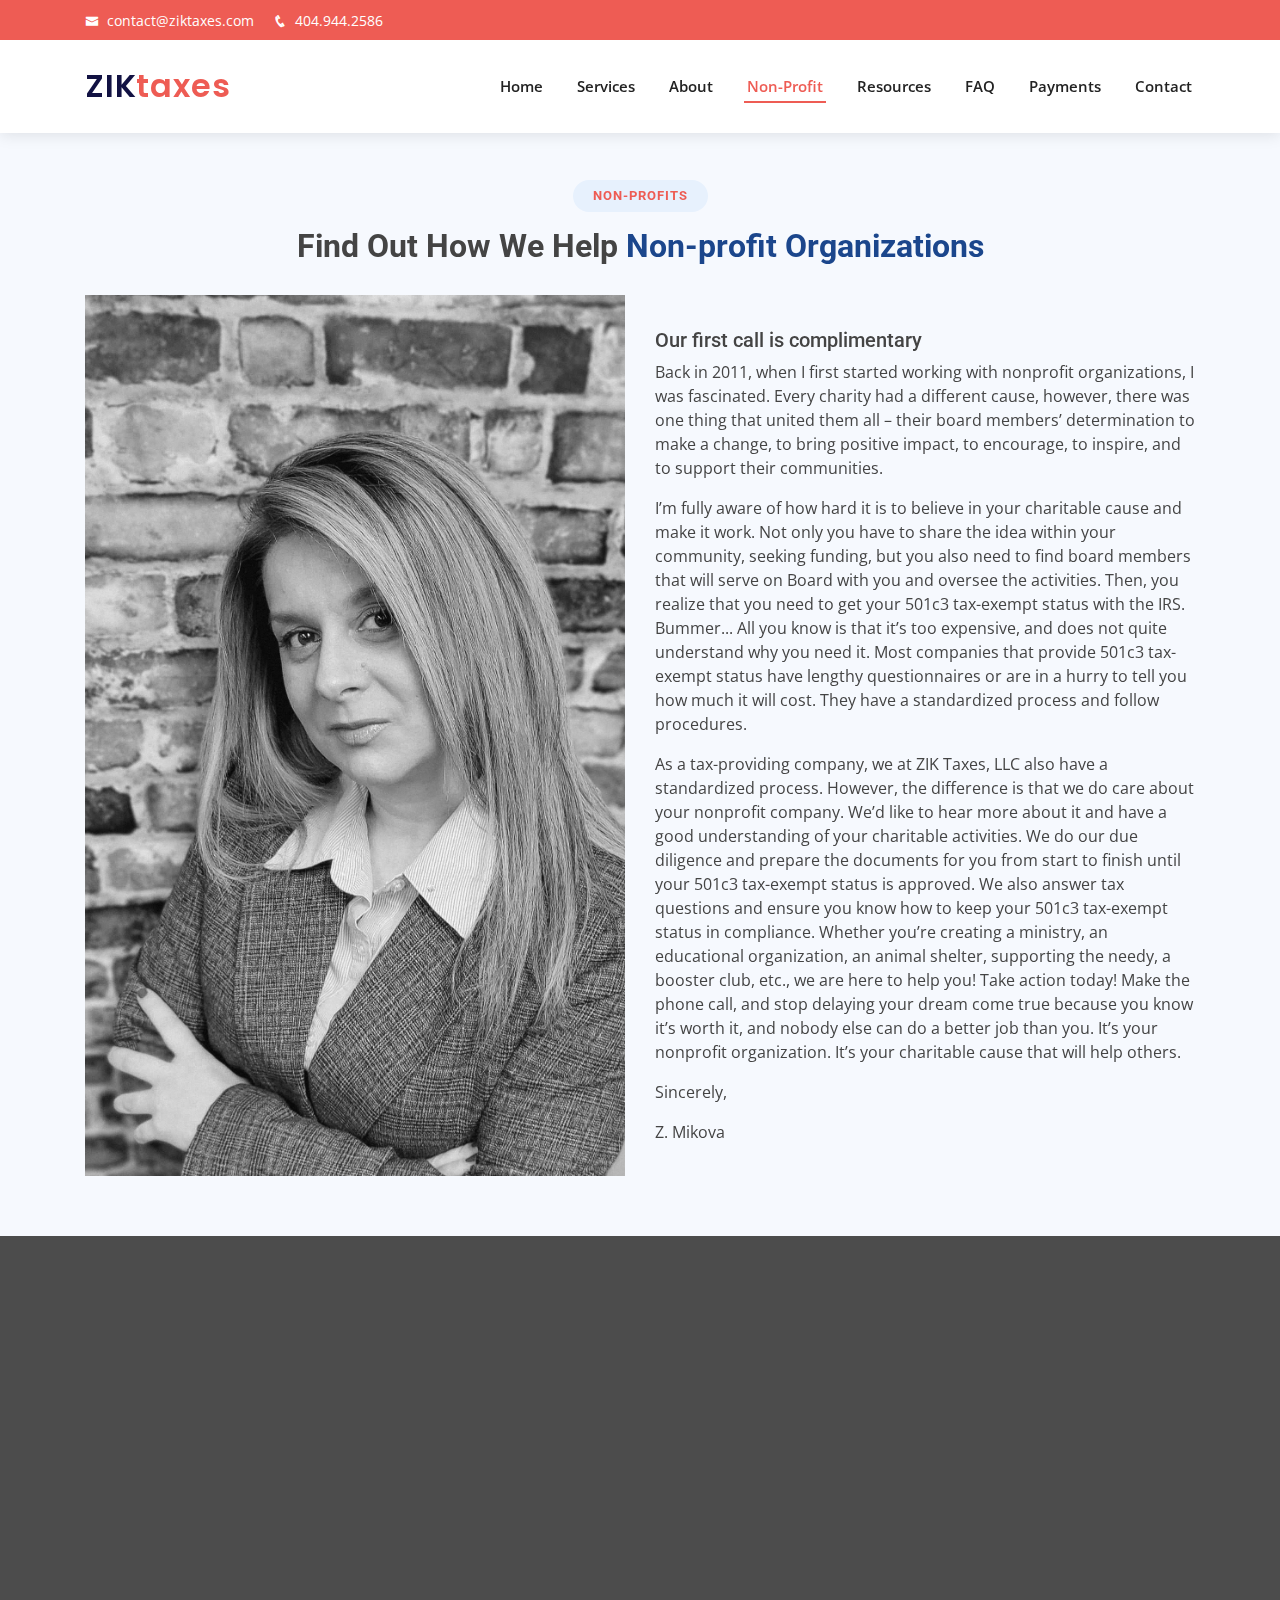
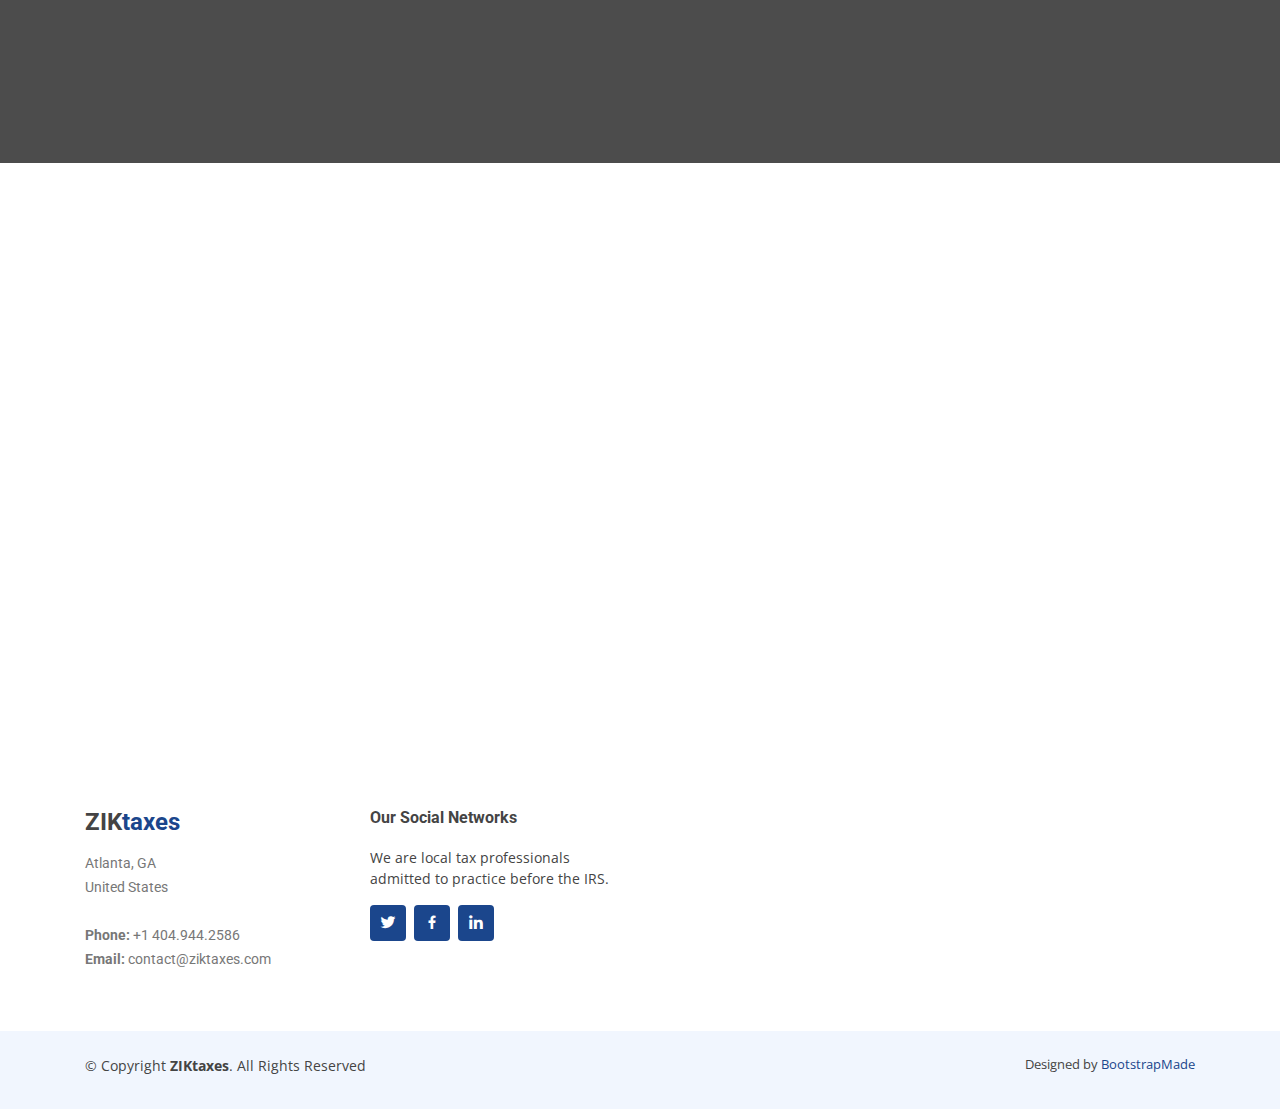
==== commit 9f057742: "non profit" ====
--- a/nonprofit.html
+++ b/nonprofit.html
@@ -71,17 +71,14 @@
 
       <nav class="nav-menu d-none d-lg-block">
         <ul>
-          <li ><a href="index.html">Home</a></li>
-          <li><a href="index.html#featured-services">Services</a></li>
-          <li><a href="index.html#about">About</a></li>
-         <li class="active"><a href="/nonprofit.html">Non-Profit</a></li>
-          <li><a href="index.html#dates">Resources
-
-            </a></li>
-          <li><a href="index.html#faq">FAQ</a></li>
-
-          <li><a href="index.html#ppal">Payments</a></li>
-          <li><a href="index.html#contact">Contact</a></li>
+            <li ><a href="index.html">Home</a></li>
+            <li><a href="index.html#featured-services">Services</a></li>
+            <li><a href="index.html#about">About</a></li>
+            <li class="active"><a href="/nonprofit.html">Non-Profit</a></li>
+            <li><a href="index.html#dates">Resources</a></li>
+            <li><a href="index.html#faq">FAQ</a></li>
+            <li><a href="index.html#ppal">Payments</a></li>
+            <li><a href="index.html#contact">Contact</a></li>
         </ul>
       </nav><!-- .nav-menu -->
 
@@ -123,11 +120,10 @@
                     there was one thing that united them all – their board members’ determination to make a change, to bring positive impact, to encourage, 
                     to inspire, and to support their communities. 
                     </p>
-                    <p>I’m fully aware of how hard it is to believe in your charitable cause and make it work. Not only do you have to share the idea within your community, 
-                        seeking funding, but you also need to find board members that will serve on Board with you and oversee the activities. Then, you realize that you need 
-                        to get your 501c3 tax-exempt status with the IRS. Bummer... All you know is that it’s too expensive, and does not quite understand why you need it. 
-                        Most companies that provide 501c3 tax-exempt status have lengthy questionnaires or are in a hurry to tell you how much it will cost. They have a 
-                        standardized process and follow procedures. 
+                    <p>I’m fully aware of how hard it is to believe in your charitable cause and make it work. Not only you have to share the idea within your community, seeking funding, 
+                        but you also need to find board members that will serve on Board with you and oversee the activities. Then, you realize that you need to get your 501c3 tax-exempt 
+                        status with the IRS. Bummer... All you know is that it’s too expensive, and does not quite understand why you need it. Most companies that provide 501c3 tax-exempt 
+                        status have lengthy questionnaires or are in a hurry to tell you how much it will cost. They have a standardized process and follow procedures.
                         </p>
                         <p>As a tax-providing company, we at ZIK Taxes, LLC also have a standardized process. However, the difference is that we do care about your nonprofit company. 
                             We’d like to hear more about it and have a good understanding of your charitable activities. We do our due diligence and prepare the documents for you from 
@@ -154,7 +150,7 @@
 
 
     <!-- ======= Testimonials Section ======= -->
-    <section id="testimonials" class="testimonials">
+    <section class="testimonials">
       <div class="container" data-aos="zoom-in">
 
         <div class="owl-carousel testimonials-carousel">
@@ -215,7 +211,7 @@
     
 
     <!-- ======= Contact Section ======= -->
-    <section id="contact" class="contact">
+    <section class="contact">
       <div class="container" data-aos="fade-up">
 
         <div class="section-title">
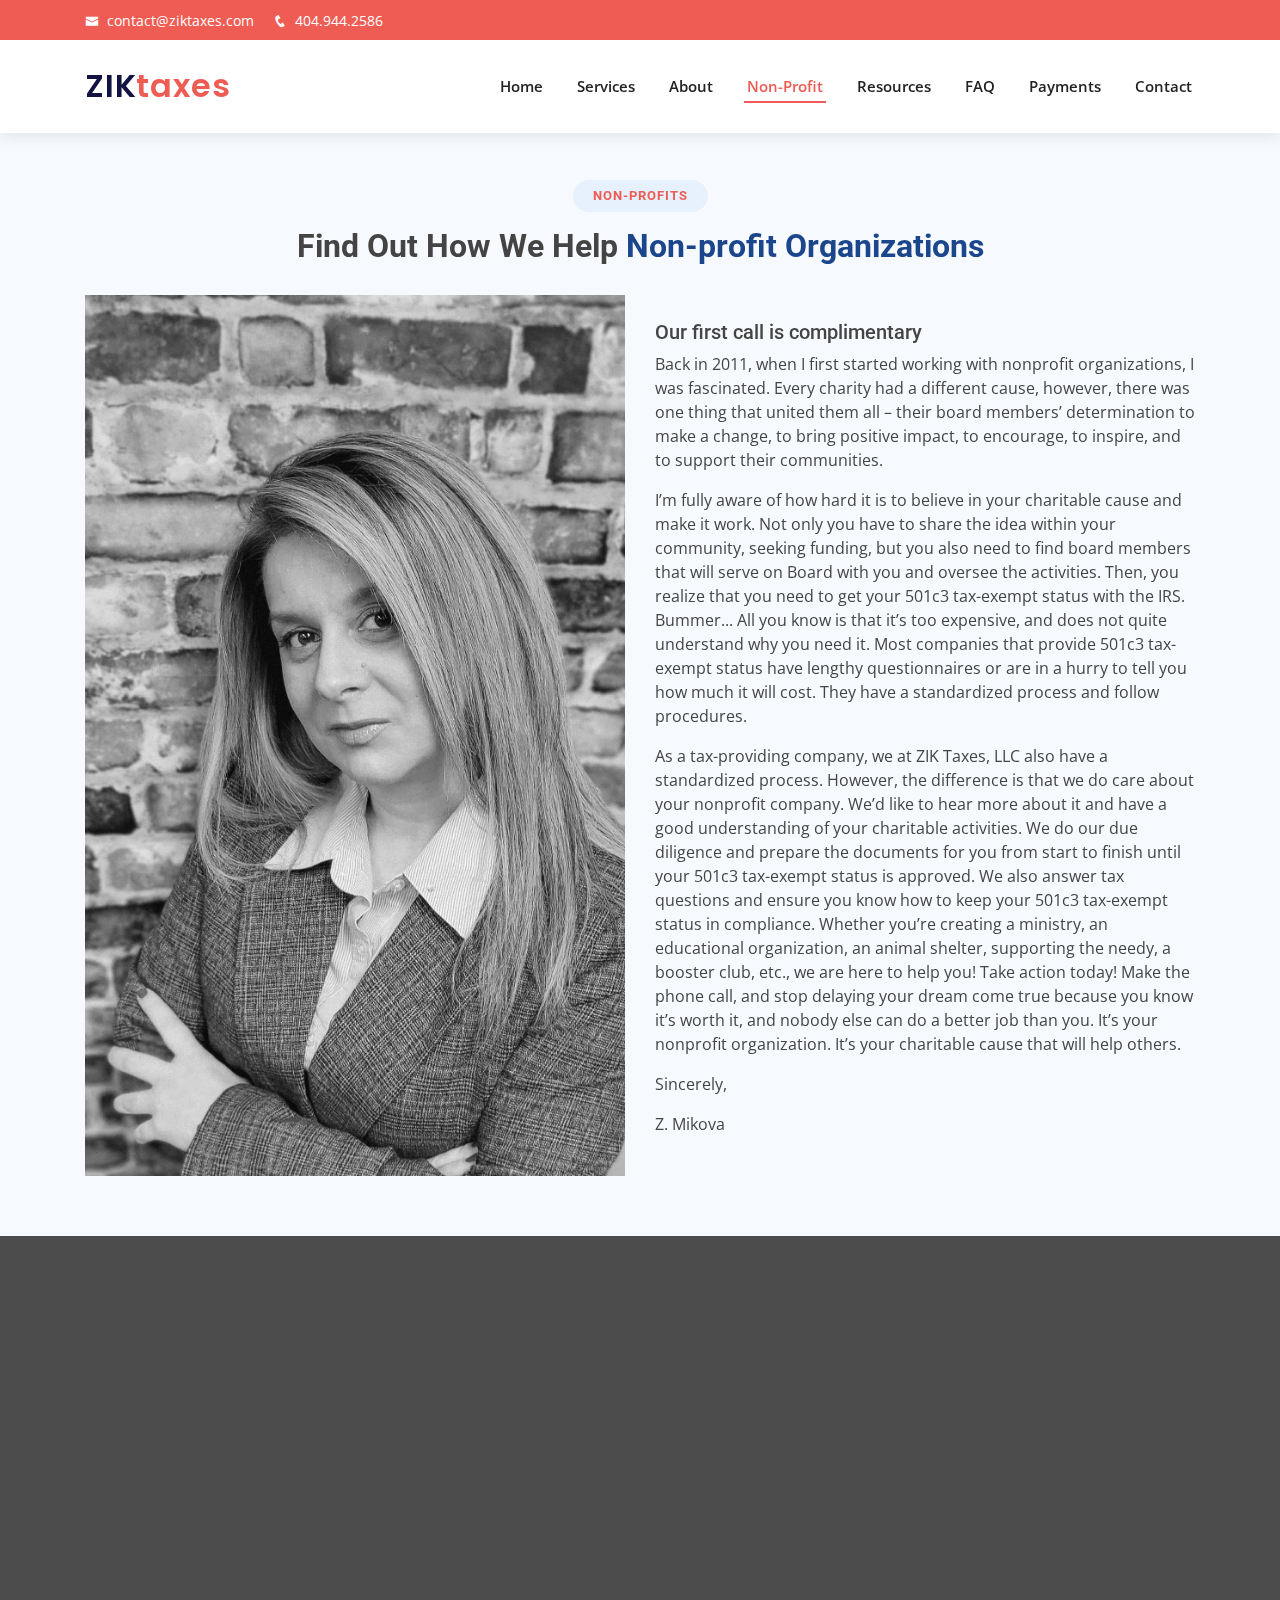
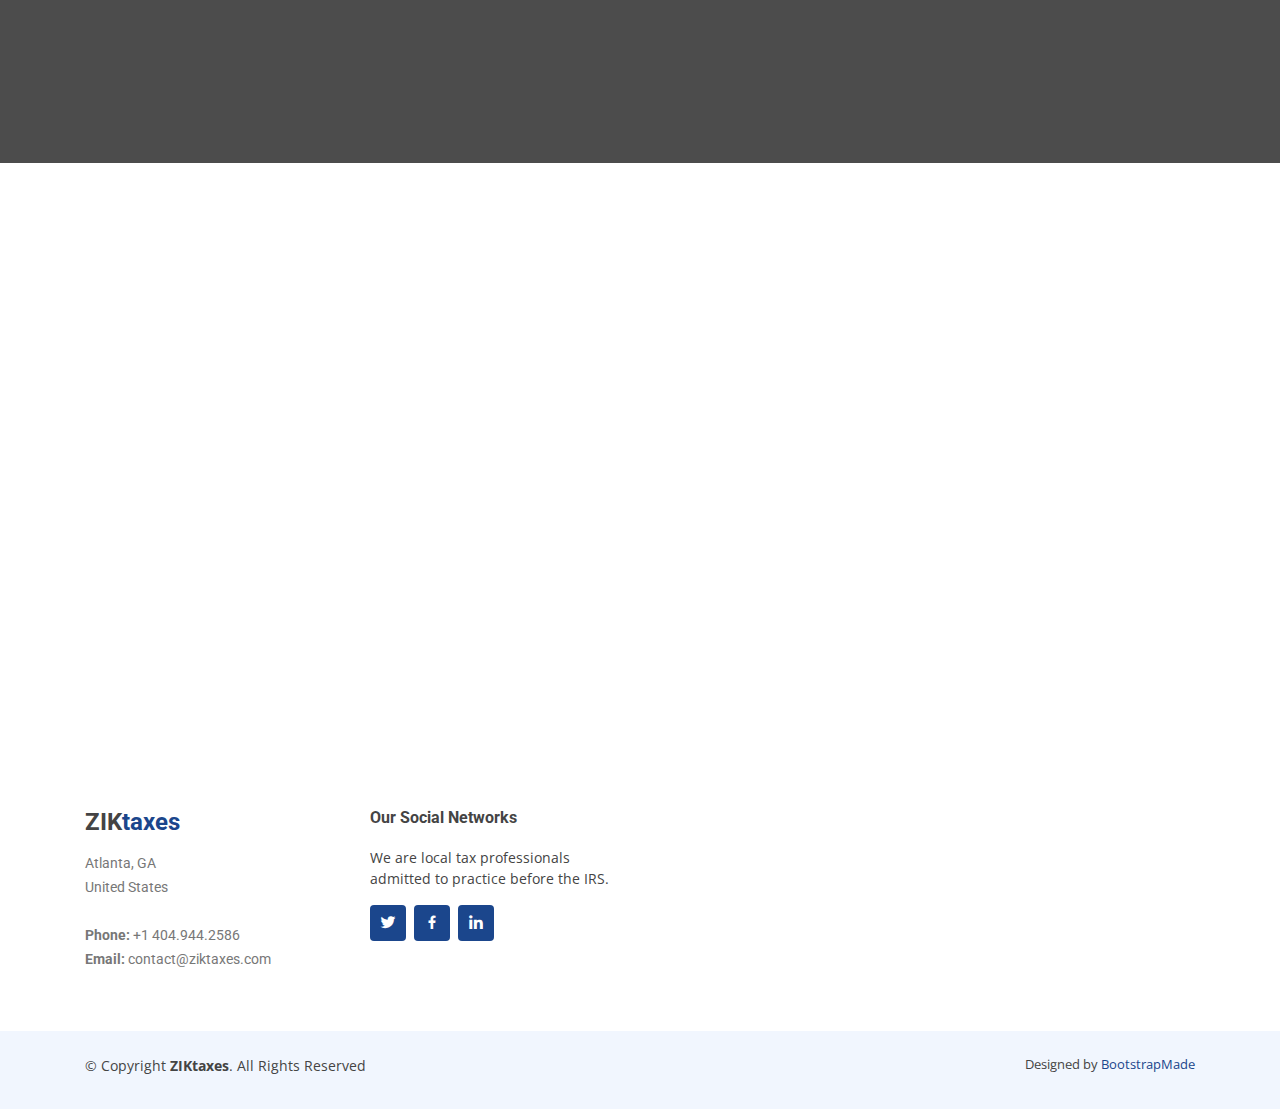
==== commit f503d875: "index menu" ====
--- a/nonprofit.html
+++ b/nonprofit.html
@@ -74,7 +74,7 @@
             <li ><a href="index.html">Home</a></li>
             <li><a href="index.html#featured-services">Services</a></li>
             <li><a href="index.html#about">About</a></li>
-            <li class="active"><a href="/nonprofit.html">Non-Profit</a></li>
+            <li class="active"><a href="index.html/nonprofit.html">Non-Profit</a></li>
             <li><a href="index.html#dates">Resources</a></li>
             <li><a href="index.html#faq">FAQ</a></li>
             <li><a href="index.html#ppal">Payments</a></li>
@@ -91,12 +91,12 @@
   <main id="main">
 
     <!-- ======= Featured Services Section ======= -->
-    <section id="featured-services" class="featured-services">
+    <section>
      
     </section><!-- End Featured Services Section -->
 
     <!-- ======= About Section ======= -->
-    <section class="about section-bg">
+    <section class="section-bg">
       <div class="container" data-aos="fade-up">
 
         <div class="section-title">
@@ -333,16 +333,16 @@
   <!-- Vendor JS Files -->
   <script src="assets/vendor/jquery/jquery.min.js"></script>
   <script src="assets/vendor/bootstrap/js/bootstrap.bundle.min.js"></script>
-  <script src="assets/vendor/jquery.easing/jquery.easing.min.js"></script>
+ <script src="assets/vendor/jquery.easing/jquery.easing.min.js"></script>
   <script src="assets/vendor/php-email-form/validate.js"></script>
   <script src="assets/vendor/waypoints/jquery.waypoints.min.js"></script>
   <script src="assets/vendor/counterup/counterup.min.js"></script>
   <script src="assets/vendor/owl.carousel/owl.carousel.min.js"></script>
-  <script src="assets/vendor/isotope-layout/isotope.pkgd.min.js"></script>
-  <script src="assets/vendor/venobox/venobox.min.js"></script>
+    <script src="assets/vendor/isotope-layout/isotope.pkgd.min.js"></script>
+ <script src="assets/vendor/venobox/venobox.min.js"></script>
   <script src="assets/vendor/aos/aos.js"></script>
 
-  <!-- Template Main JS File -->
+   <!--Template Main JS File -->
   <script src="assets/js/main.js"></script>
 
 
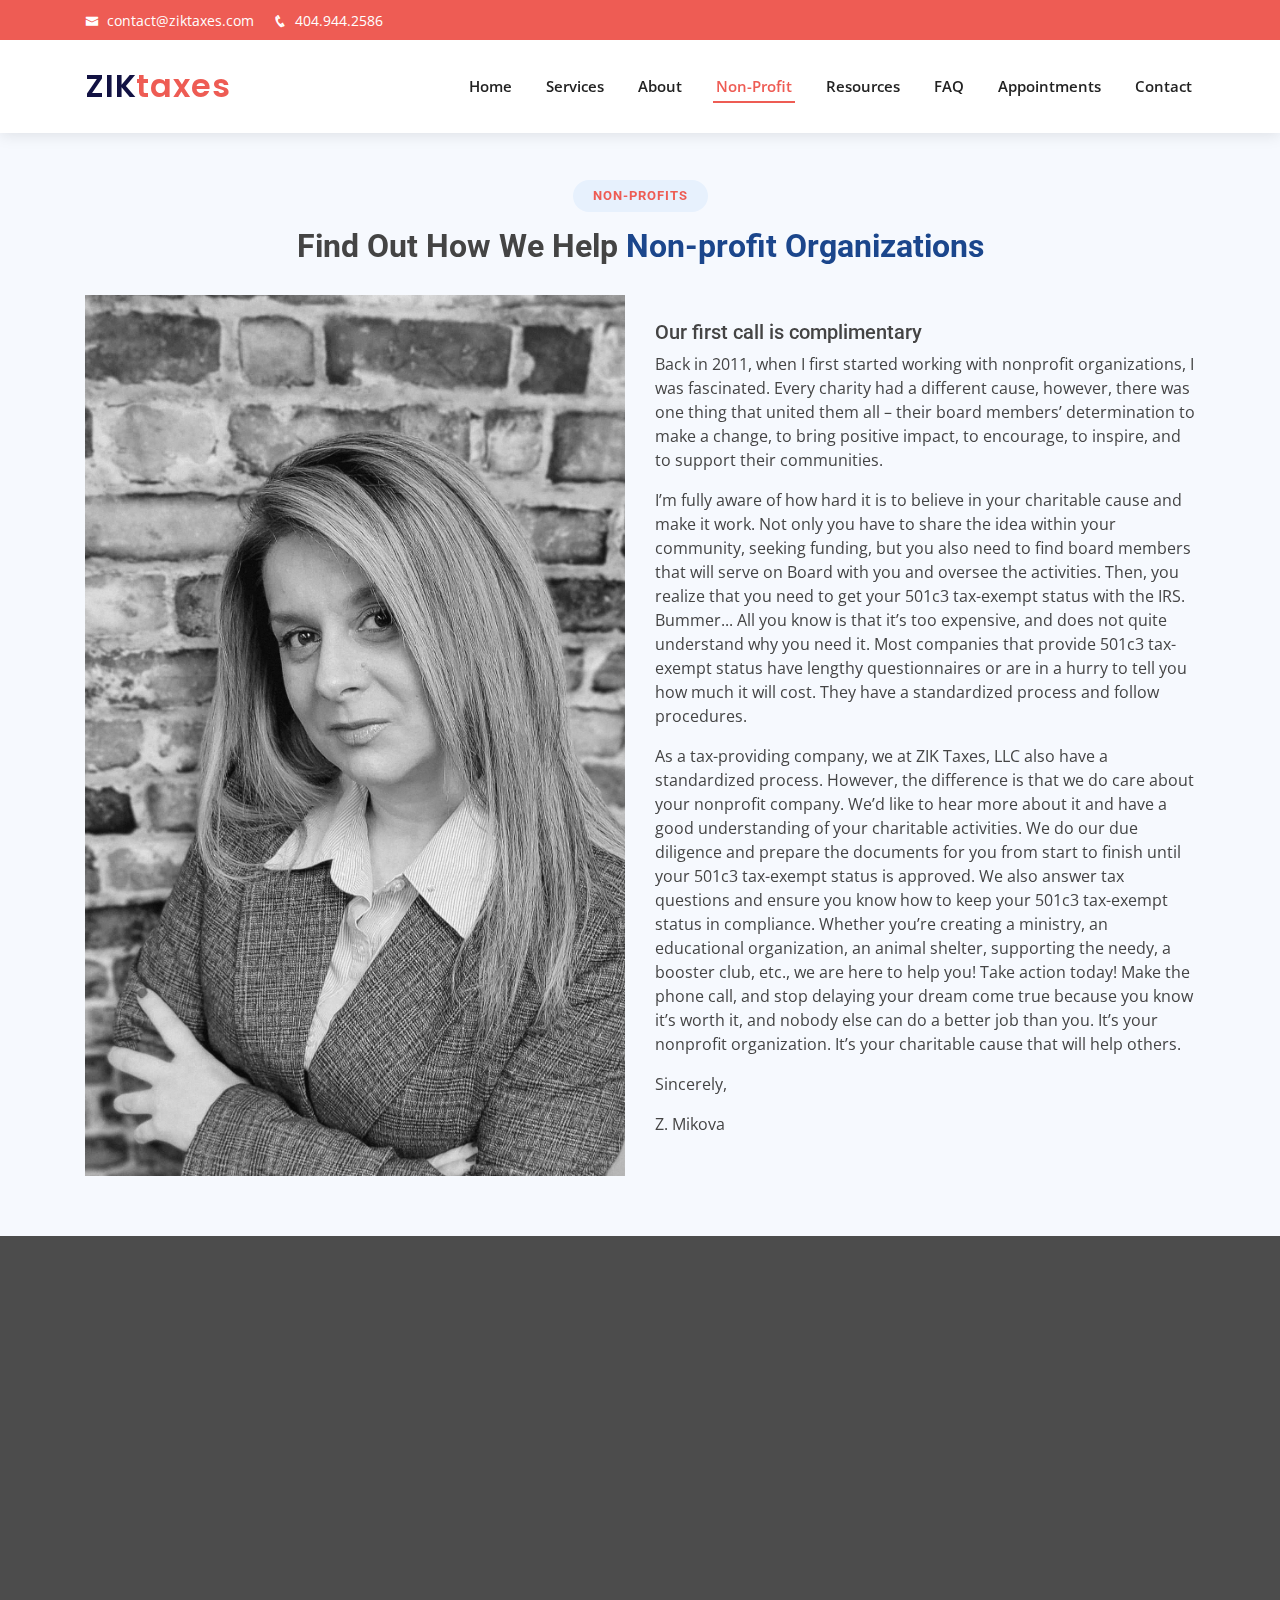
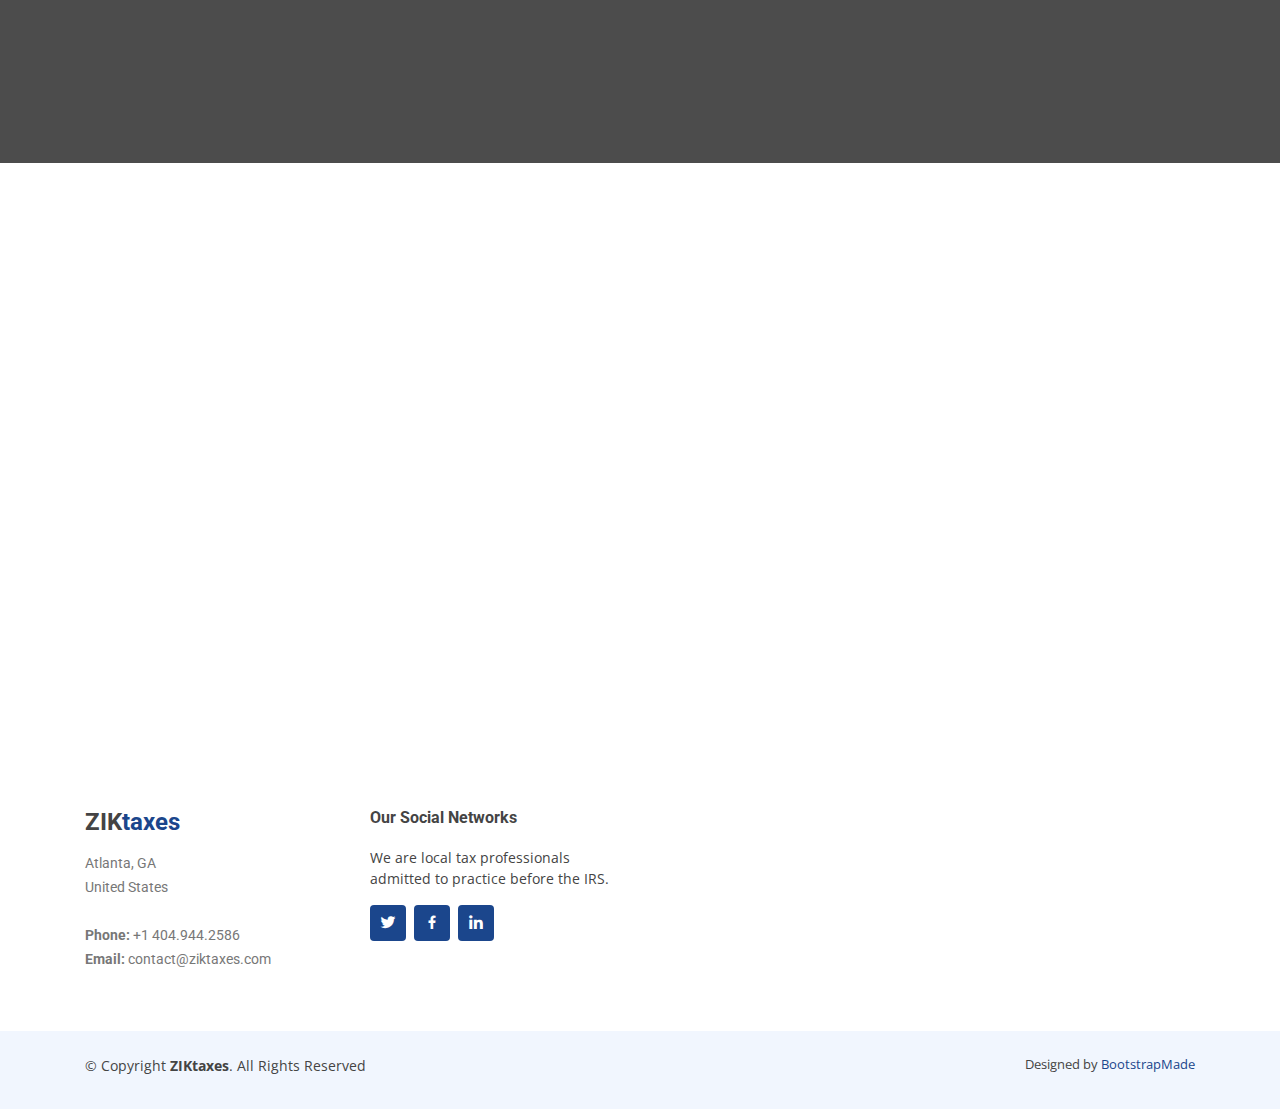
==== commit 7c109581: "menu" ====
--- a/nonprofit.html
+++ b/nonprofit.html
@@ -7,7 +7,7 @@
 
   <title>ZIKtaxes Non-Profits</title>
   <meta content="" name="descriptison">
-  <meta content="" name="keywords">
+  <meta content="nonprofit, charity, 501c3, tax-exempt, taxes," name="keywords">
 
   <!-- Favicons -->
   <link href="assets/img/favicon.png" rel="icon">
@@ -66,7 +66,7 @@
     <div class="container d-flex align-items-center">
 
       <h1 class="logo mr-auto"><a href="index.html">ZIK<span>taxes</span></a></h1>
-      <!-- Uncomment below if you prefer to use an image logo -->
+      <!-- Image logo -->
       <!-- <a href="index.html" class="logo mr-auto"><img src="assets/img/logo.png" alt=""></a>-->
 
       <nav class="nav-menu d-none d-lg-block">
@@ -74,10 +74,10 @@
             <li ><a href="index.html">Home</a></li>
             <li><a href="index.html#featured-services">Services</a></li>
             <li><a href="index.html#about">About</a></li>
-            <li class="active"><a href="index.html/nonprofit.html">Non-Profit</a></li>
+            <li class="active"><a href="nonprofit.html">Non-Profit</a></li>
             <li><a href="index.html#dates">Resources</a></li>
             <li><a href="index.html#faq">FAQ</a></li>
-            <li><a href="index.html#ppal">Payments</a></li>
+            <li><a href="index.html#app">Appointments</a></li>
             <li><a href="index.html#contact">Contact</a></li>
         </ul>
       </nav><!-- .nav-menu -->
@@ -88,7 +88,7 @@
   <!-- ======= Hero Section ======= -->
  
 
-  <main id="main">
+  <main>
 
     <!-- ======= Featured Services Section ======= -->
     <section>
@@ -107,7 +107,7 @@
 
         <div class="row">
           <div class="col-lg-6" data-aos="zoom-out" data-aos-delay="100">
-            <img src="assets/img/zm.jpg" class="img-fluid" alt="">
+            <img src="assets/img/zm.jpg" class="img-fluid" alt="Z Mikova">
           </div>
           <div class="col-lg-6 pt-4 pt-lg-0 content d-flex flex-column justify-content-center" data-aos="fade-up"
             data-aos-delay="100">
@@ -340,7 +340,7 @@
   <script src="assets/vendor/owl.carousel/owl.carousel.min.js"></script>
     <script src="assets/vendor/isotope-layout/isotope.pkgd.min.js"></script>
  <script src="assets/vendor/venobox/venobox.min.js"></script>
-  <script src="assets/vendor/aos/aos.js"></script>
+<script src="assets/vendor/aos/aos.js"></script>
 
    <!--Template Main JS File -->
   <script src="assets/js/main.js"></script>
